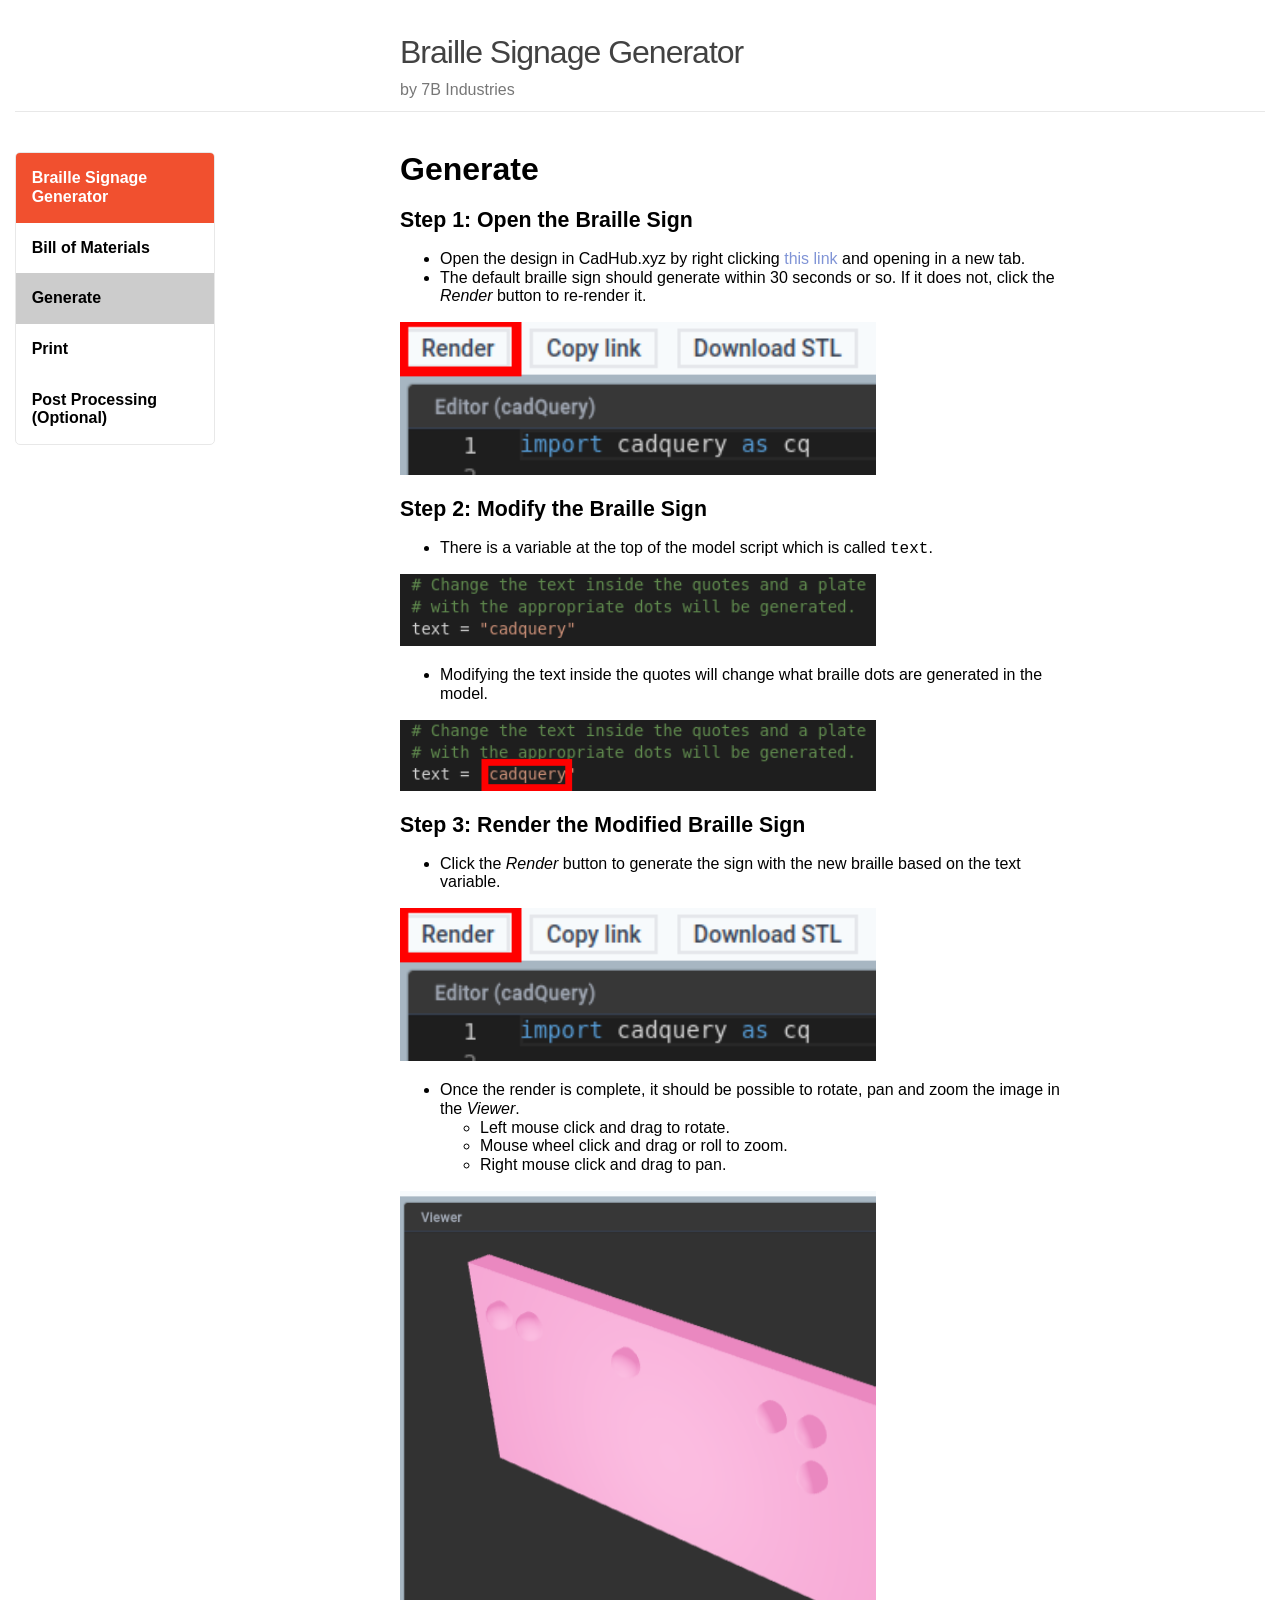
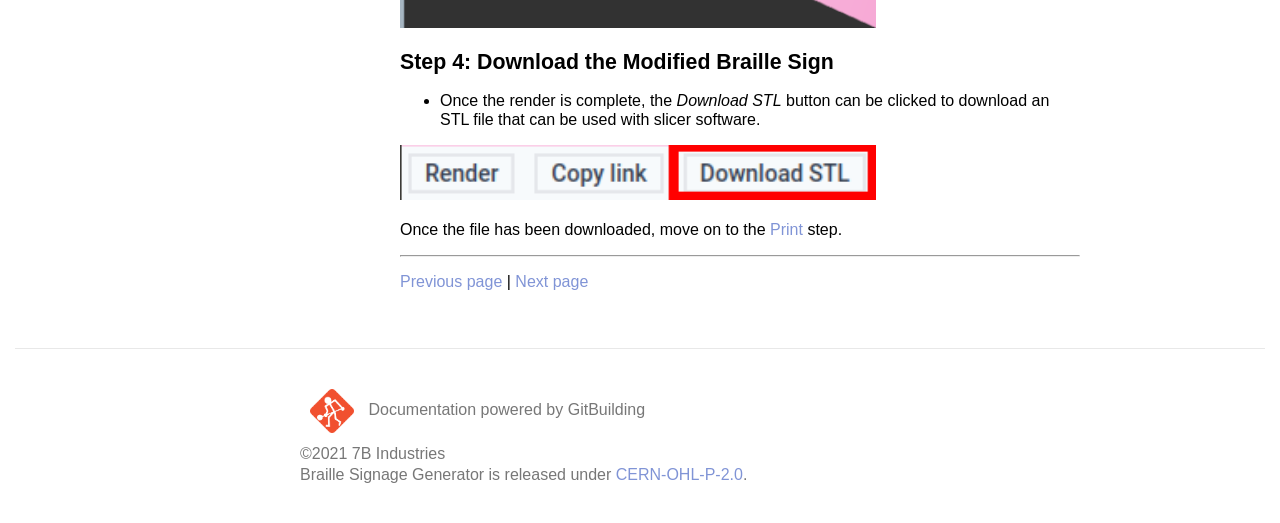
==== generate.html @ bbf99a9f "Deploying to gh-pages from  @ 00884bc0a74a178a523535b2993f0350b3ded7c9 🚀" ====
<!DOCTYPE html>
<html>
<head>
    <meta charset="utf-8">
    <title>Braille Signage Generator</title>
    <meta http-equiv="X-UA-Compatible" content="IE=edge">
    <meta name="viewport" content="width=device-width, initial-scale=1">
    <link rel="shortcut icon" href="./static/Logo/favicon.ico" />
<link rel="icon" type="image/png" href="./static/Logo/favicon-32x32.png" sizes="32x32" />
<link rel="icon" type="image/png" href="./static/Logo/favicon-16x16.png" sizes="16x16" />

    <link href="./static/style.css" rel="stylesheet">
        <script type="text/javascript" src="./static/3d-viewer.js"></script>
    
</head>
<body>
<header class="site-header">
    <div class="wrapper">
        <div class=header-text>
   
    <a class="site-title" href="./">Braille Signage Generator</a>
   
    <p class="author">by 7B Industries</p>
</div>
            </div>
</header>
<div class="page-content">
            <div>
            <nav class="sidebar">
                <a href="#" class="menu-icon">
                <svg viewBox="0 0 18 15">
                    <path fill="#424242" d="M18,1.484c0,0.82-0.665,1.484-1.484,1.484H1.484C0.665,2.969,0,2.304,0,1.484l0,0C0,0.665,0.665,0,1.484,0 h15.031C17.335,0,18,0.665,18,1.484L18,1.484z"/>
                    <path fill="#424242" d="M18,7.516C18,8.335,17.335,9,16.516,9H1.484C0.665,9,0,8.335,0,7.516l0,0c0-0.82,0.665-1.484,1.484-1.484 h15.031C17.335,6.031,18,6.696,18,7.516L18,7.516z"/>
                    <path fill="#424242" d="M18,13.516C18,14.335,17.335,15,16.516,15H1.484C0.665,15,0,14.335,0,13.516l0,0 c0-0.82,0.665-1.484,1.484-1.484h15.031C17.335,12.031,18,12.696,18,13.516L18,13.516z"/>
                </svg>
                </a>
                <ul class="nav-list">
                <li>
    <a class="navhome" href="./">
        Braille Signage Generator
    </a>
</li>
<li class="not-active">
    <a class="not-active" href="./landing_BOM.html">
        Bill of Materials
    </a>
    </li>
<li class="active">
    <a class="active" href="./generate.html">
        Generate
    </a>
    </li>
<li class="not-active">
    <a class="not-active" href="./print.html">
        Print
    </a>
    </li>
<li class="not-active">
    <a class="not-active" href="./post_processing.html">
        Post Processing (Optional)
    </a>
    </li>

                </ul>
            </nav>
        </div>
        <div class="wrapper">
    <h1>Generate</h1>
<h2 class="page-step" id="open">Step 1: Open the Braille Sign</h2>
<ul>
<li>Open the design in CadHub.xyz by right clicking <a href="https://cadhub.xyz/dev-ide/cadQuery#fetch_text_v1=https://github.com/7B-Things/braille-signage-generator/blob/main/braille_signage_generator.py" title="">this link</a> and opening in a new tab.</li>
<li>The default braille sign should generate within 30 seconds or so. If it does not, click the <em>Render</em> button to re-render it.</li>
</ul>
<p><img alt="CadHub.xyz Render button" src="images/braille_sign_generator_cadhub_render_button.png" title="" /></p>
<h2 class="page-step" id="modify">Step 2: Modify the Braille Sign</h2>
<ul>
<li>There is a variable at the top of the model script which is called <code>text</code>.</li>
</ul>
<p><img alt="Text variable" src="images/braille_sign_generator_text_variable.png" title="" /></p>
<ul>
<li>Modifying the text inside the quotes will change what braille dots are generated in the model.</li>
</ul>
<p><img alt="Text variable highlighted" src="images/braille_sign_generator_text_variable_highlighted.png" title="" /></p>
<h2 class="page-step" id="render">Step 3: Render the Modified Braille Sign</h2>
<ul>
<li>Click the <em>Render</em> button to generate the sign with the new braille based on the text variable.</li>
</ul>
<p><img alt="CadHub.xyz Render button" src="images/braille_sign_generator_cadhub_render_button.png" title="" /></p>
<ul>
<li>Once the render is complete, it should be possible to rotate, pan and zoom the image in the <em>Viewer</em>.<ul>
<li>Left mouse click and drag to rotate.</li>
<li>Mouse wheel click and drag or roll to zoom.</li>
<li>Right mouse click and drag to pan.</li>
</ul>
</li>
</ul>
<p><img alt="CadHub 3D Viewer with rendered braille sign" src="images/braille_sign_generator_cadhub_viewer_with_render.png" title="" /></p>
<h2 class="page-step" id="download">Step 4: Download the Modified Braille Sign</h2>
<ul>
<li>Once the render is complete, the <em>Download STL</em> button can be clicked to download an STL file that can be used with slicer software.</li>
</ul>
<p><img alt="CadHub Download STL button" src="images/braille_sign_generator_download_stl_button.png" title="" /></p>
<p>Once the file has been downloaded, move on to the <a href="print.html" title="">Print</a> step.</p>
<hr />
<p><a href="landing_BOM.html">Previous page</a> | <a href="print.html">Next page</a></p>
    </div>
</div>
<footer class="site-footer">
    <div class="wrapper">
        <a target="_blank" rel="noopener noreferrer" href="https://gitbuilding.io">
    <img class="icon" src="./static/Logo/GitBuilding500x.png">
    <span class="info">Documentation powered by GitBuilding</span>
</a>
    <p class="author">©2021 7B Industries</p>
    <p class="license">Braille Signage Generator is released under <a href="license.html">CERN-OHL-P-2.0</a>.</p>

    </div>
</footer></body>
</html>
---- static/style.css ----
body {
  color: black;
  font-size: 12pt;
  font-family: sans-serif;
  line-height: 14pt;
  padding-left: 5pt;
  padding-right: 5pt;
  padding-top: 5pt;
}

h1 {
  font: 24pt sans-serif;
  font-weight: bold;
  line-height: 26pt;
  margin-top: 0;
}

h2 {
  font: 16pt sans-serif;
  font-weight: bold;
  line-height: 18pt;
}

h3 {
  font: 14pt sans-serif;
  font-weight: bold;
  line-height: 16pt;
}

h4 {
  font: 12pt sans-serif;
  font-weight: bold;
  line-height: 14pt;
}

.info {
  color: #777;
  margin: 2px 0;
}

.author {
  color: #777;
  line-height: 14pt;
  margin: 2px 0;
}

.affiliation {
  color: #777;
  line-height: 14pt;
  margin: 2px 0;
}

.email {
  color: #777;
  line-height: 14pt;
  margin: 2px 0;
}

.license {
  color: #777;
  line-height: 14pt;
  margin: 2px 0;
}

img {
  box-sizing: border-box;
  max-height: 50vh;
  object-fit: contain;
  padding: 0;
  width: 70%;
}

a {
  text-decoration: none;
}

a:link, a:visited {
  color: #8094d6;
}

a:hover, a:active {
  text-decoration: underline;
}

a.missing:link,
a.missing:visited,
a.missing:active { color: #ca1212; text-decoration: none; }

table {
  border-collapse: collapse;
  border-spacing: 0;
  font-size: 16px;
  font-family: sans-serif;
  width: 100%;
}

th {
  background-color: #F1502F;
  color: white;
  padding-top: 11px;
  padding-bottom: 11px;
  text-align:left;
}

.site-header {
  border-bottom: 1px solid #e8e8e8;
  min-height: 56px;
  position: relative;
}

.page-content {
  display: flex;
  padding: 30px 0;
}

.site-footer {
  border-top: 1px solid #e8e8e8;
  padding: 20px 0;
}

.site-title:link, .site-title:visited {
  color: #424242;
}

.site-title {
  font-size: 32px;
  font-weight: 400;
  line-height: 54px;
  letter-spacing: -1px;
  margin-bottom: 0;
}

.site-subtitle {
  font-size: 24px;
  font-weight: 300;
  line-height: 50px;
  letter-spacing: -1px;
  margin: 0;
}

.icon {
  box-sizing: border-box;
  display: inline-block;
  height: 64px;
  padding: 10px 0;
  vertical-align: middle;
  width: 64px;
}

.header-buttons{
  float:right;
}

.header-text {
  float:left;
}

nav {
  min-width: 200px;
}

.sidebar {
  background-color: #fff;
  border: 1px solid #e8e8e8;
  border-radius: 5px;
  box-sizing: border-box;
  float: left;
  height: auto;
  margin: 10px 0 0 0;
  overflow: auto;
  padding: 0;
  width: 200px;
}

.sidebar .menu-icon {
  display: none;
}

.sidebar a {
  color: black;
  display: block;
  padding: 16px;
  text-decoration: none;
}

.nav-list {
  font-weight: bold;
  list-style: none;
  margin: 0;
  padding-left: 0;
}

.nav-list a.navhome{
  background-color: #f1502f;
  color: white;
}

.nav-list li.active{
  background-color: #ececec;
}

.nav-list a.active{
  background-color: #ccc;
}

.nav-list a:hover:not(.active){
  background-color: #555;
  color: white;
}

.sub-nav-list{
  font-weight: normal;
  list-style: none;
  margin-left: 0;
  padding-left: 0;
}

.sub-nav-list a{
  padding-left: 26px;
}

.sub-nav-list a.navhome{
  background-color: #f1502f;
  color: white;
}

.sub-nav-list a.active{
  background-color: #ccc;
}

.sub-nav-list a:hover:not(.active){
  background-color: #555;
  color: white;
}
.wrapper {
  box-sizing: border-box;
  margin-left: auto;
  margin-right: auto;
  margin-top: 0;
  max-width: 740px;
  padding: 10px 30px;
  width: 95%;
}

.site-header {
  padding-left: 200px;
}

#preview-panel > .site-header {
  padding-left: 0;
}

/**
 * Clearfix
 */
.wrapper:after{
  clear: both;
  content: "";
  display: table;
}

@media screen and (max-width: 600px) {
  nav {
    min-width: 0;
  }

  .site-header {
    padding-left: 0;
  }

  .sidebar {
    background-color: #fff;
    border: 1px solid #e8e8e8;
    border-radius: 5px;
    height: auto;
    margin: 0;
    padding: 10px;
    width: auto;
  }

  .wrapper {
    max-width: 600px;
    padding-left: 15px;
    padding-right: 15px;
  }

  .sidebar .menu-icon {
    display: block;
    float: left;
    height: 20px;
    line-height: 0;
    padding: 0;
    text-align: center;
    width: 20px;
  }

  .sidebar .menu-icon > svg {
    height: 15px;
    width: 18px;
  }

  .sidebar .menu-icon > svg path {
    fill: #424242;
  }

  .sidebar .nav-list{
    clear: both;
    display: none;
  }

  .sidebar:hover .nav-list{
    display: block;
    padding-bottom: 5px;
  }
}

.gb3dviewer {
  border: 2px solid #000;
  padding: 0;
}

.gallery-thumb img {
  border: 4px solid #555;
  box-sizing: border-box;
  height: 80px;
  margin: 0 10px 10px 0;
  padding: 1px;
  width: auto;
}

.gallery-thumb img:hover {
  border: 4px solid #F1502F;
  cursor:pointer;
}

.gallery-show img {
  box-sizing: border-box;
  border: 4px solid #444;
  height: 50vh;
  object-fit: contain;
  padding: 0;
  width: 70%;
  background: #aaa;
}
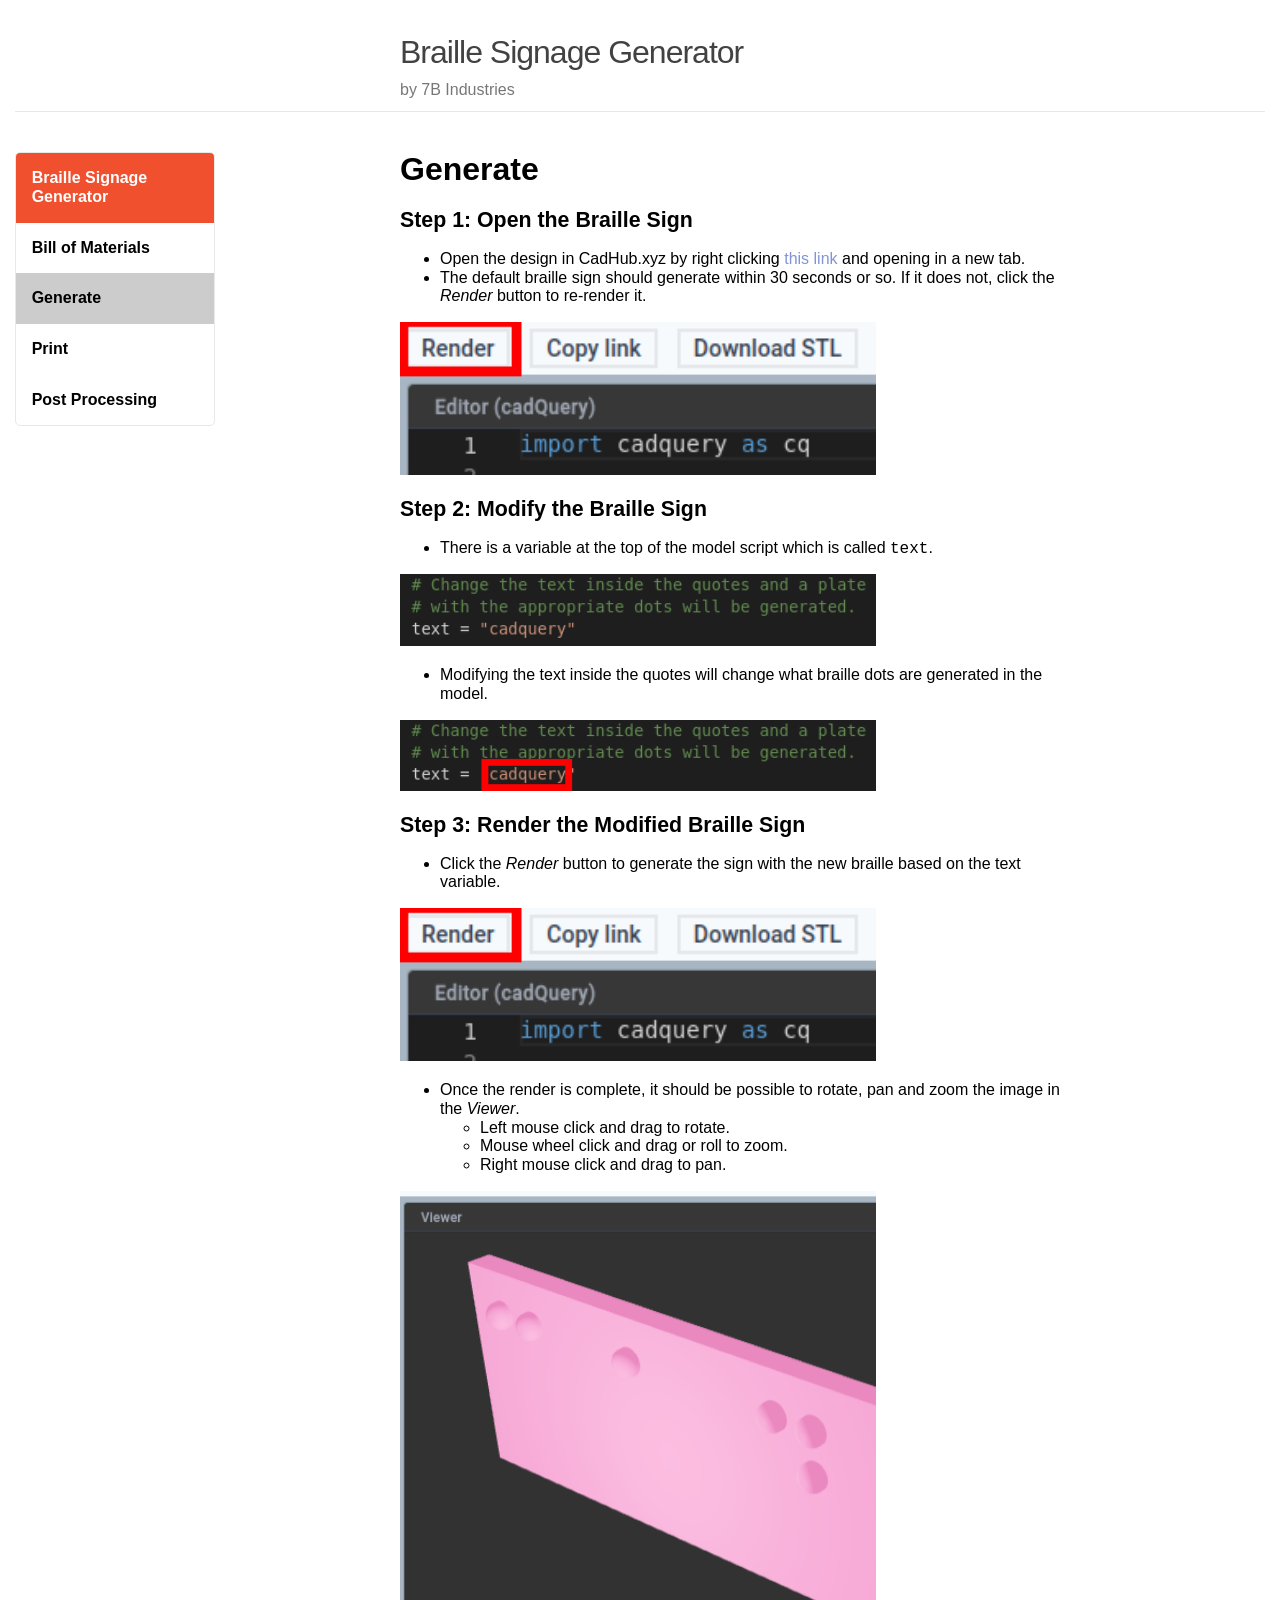
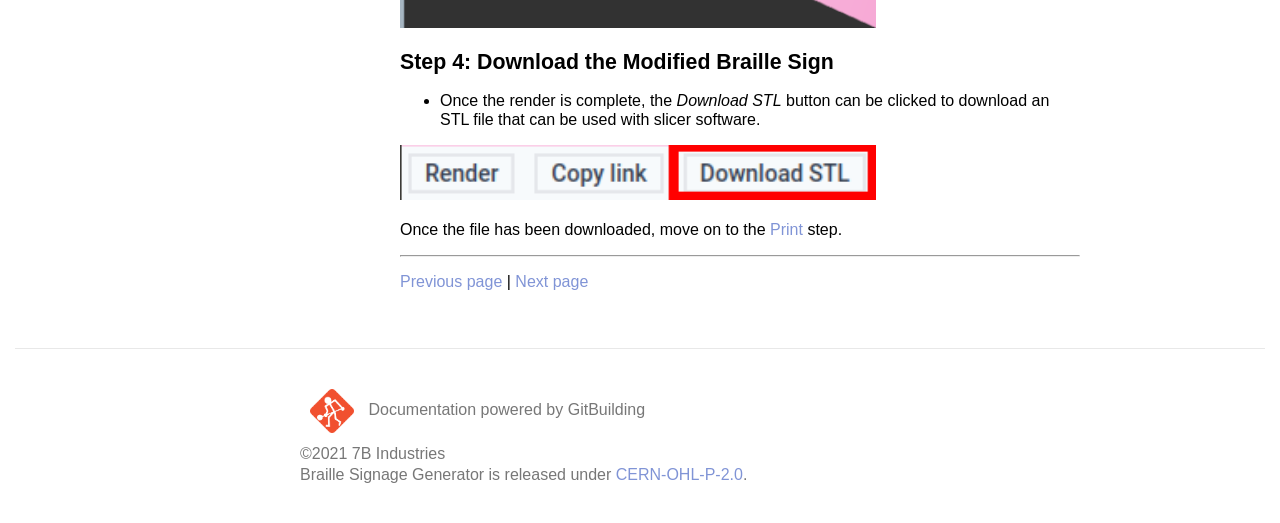
==== commit c0040f14: "Deploying to gh-pages from  @ 6bd2835b2c1b022c3bf7c95b69654465071d7069 🚀" ====
--- a/generate.html
+++ b/generate.html
@@ -57,7 +57,7 @@
     </li>
 <li class="not-active">
     <a class="not-active" href="./post_processing.html">
-        Post Processing (Optional)
+        Post Processing
     </a>
     </li>
 
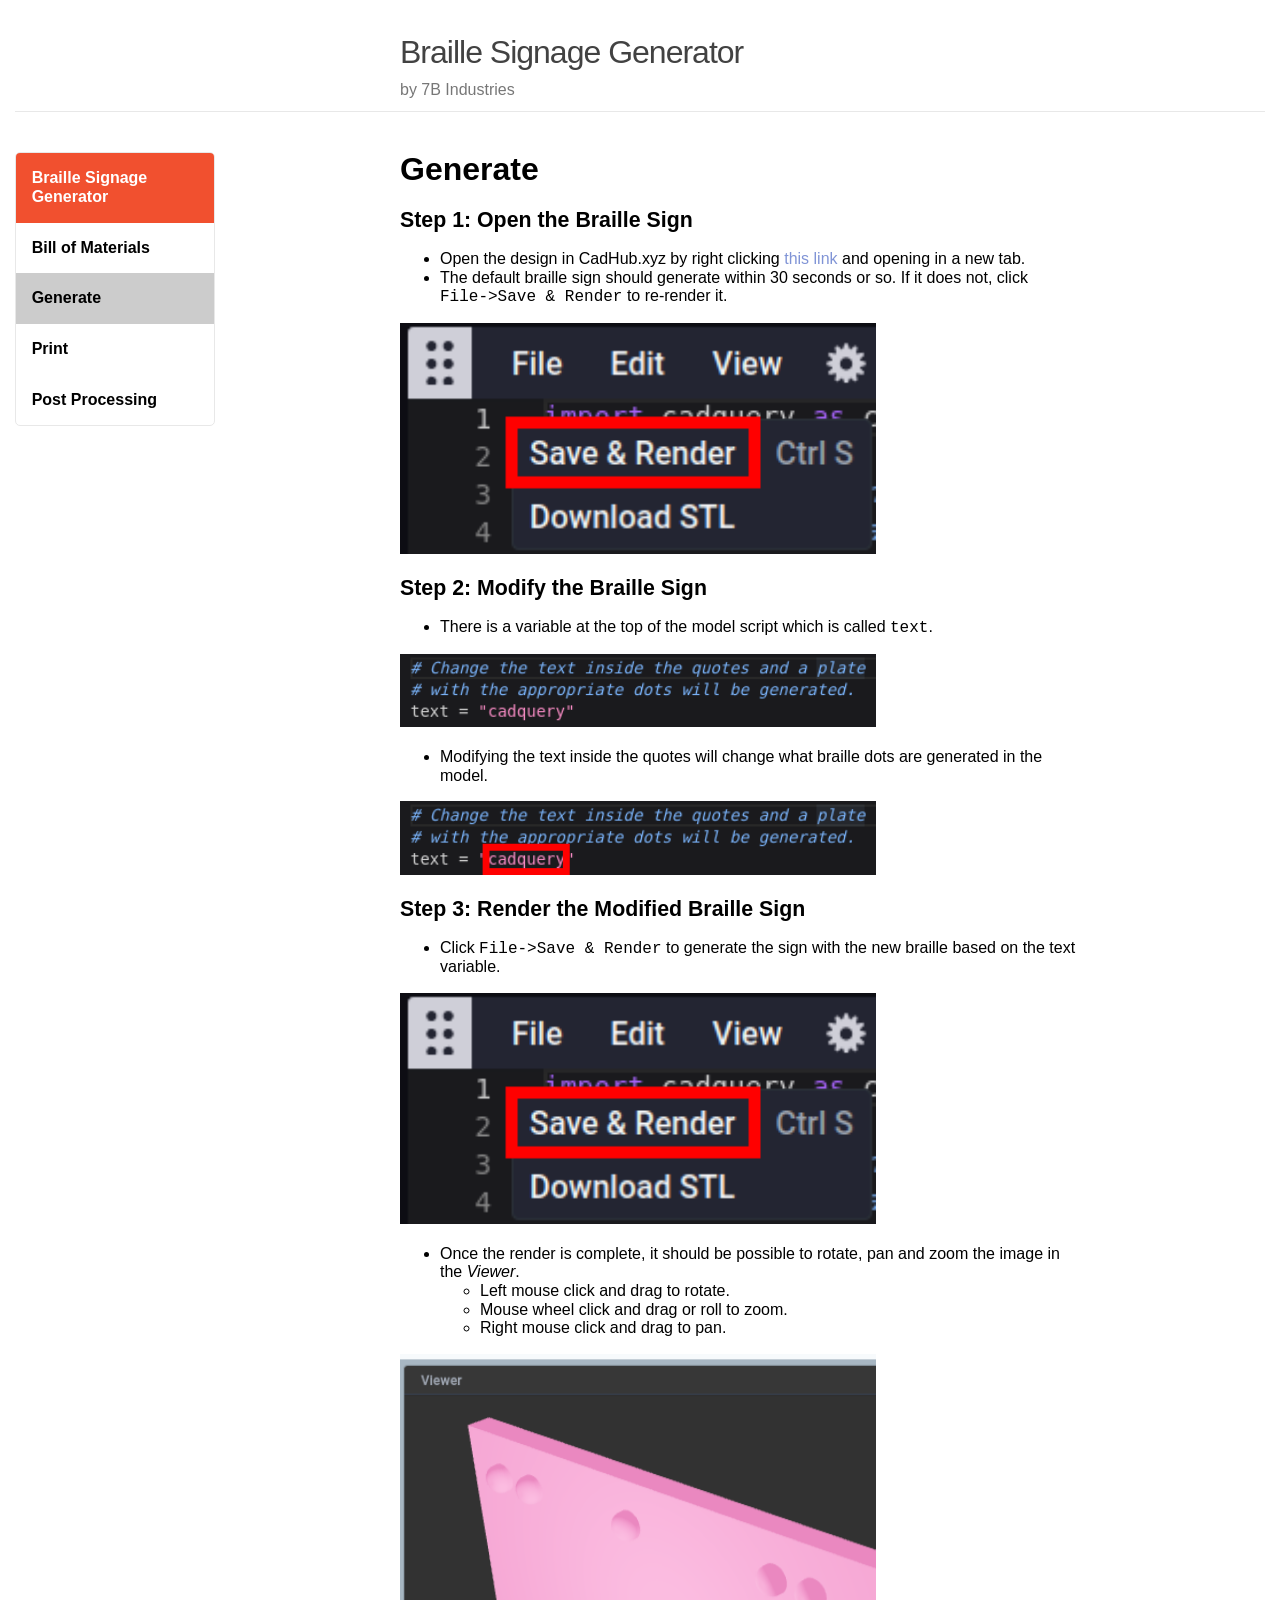
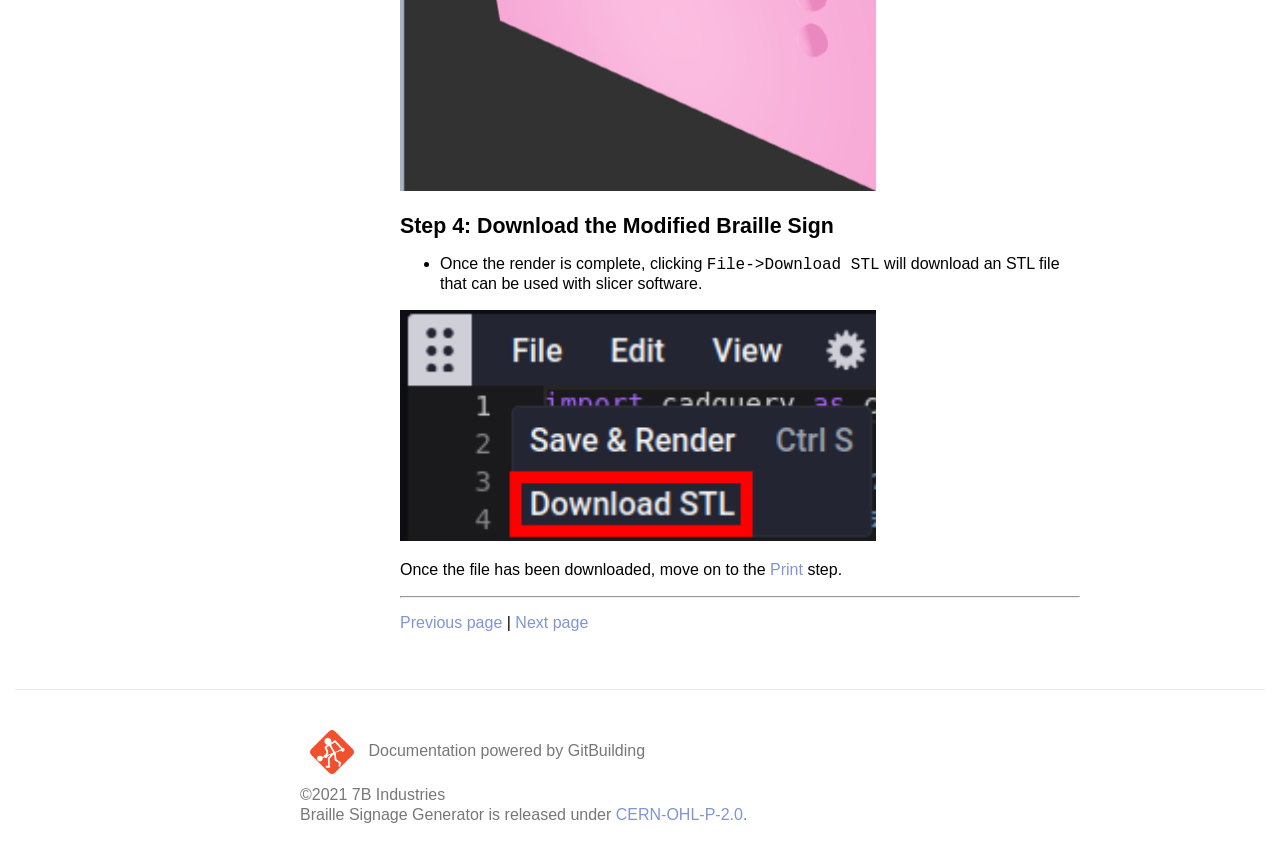
==== commit 64be3f39: "Deploying to gh-pages from  @ 6a0f4faf910efb9feed2c2b183980dda6483e236 🚀" ====
--- a/generate.html
+++ b/generate.html
@@ -69,7 +69,7 @@
 <h2 class="page-step" id="open">Step 1: Open the Braille Sign</h2>
 <ul>
 <li>Open the design in CadHub.xyz by right clicking <a href="https://cadhub.xyz/dev-ide/cadQuery#fetch_text_v1=https://github.com/7B-Things/braille-signage-generator/blob/main/braille_signage_generator.py" title="">this link</a> and opening in a new tab.</li>
-<li>The default braille sign should generate within 30 seconds or so. If it does not, click the <em>Render</em> button to re-render it.</li>
+<li>The default braille sign should generate within 30 seconds or so. If it does not, click <code>File-&gt;Save &amp; Render</code> to re-render it.</li>
 </ul>
 <p><img alt="CadHub.xyz Render button" src="images/braille_sign_generator_cadhub_render_button.png" title="" /></p>
 <h2 class="page-step" id="modify">Step 2: Modify the Braille Sign</h2>
@@ -83,7 +83,7 @@
 <p><img alt="Text variable highlighted" src="images/braille_sign_generator_text_variable_highlighted.png" title="" /></p>
 <h2 class="page-step" id="render">Step 3: Render the Modified Braille Sign</h2>
 <ul>
-<li>Click the <em>Render</em> button to generate the sign with the new braille based on the text variable.</li>
+<li>Click <code>File-&gt;Save &amp; Render</code> to generate the sign with the new braille based on the text variable.</li>
 </ul>
 <p><img alt="CadHub.xyz Render button" src="images/braille_sign_generator_cadhub_render_button.png" title="" /></p>
 <ul>
@@ -97,7 +97,7 @@
 <p><img alt="CadHub 3D Viewer with rendered braille sign" src="images/braille_sign_generator_cadhub_viewer_with_render.png" title="" /></p>
 <h2 class="page-step" id="download">Step 4: Download the Modified Braille Sign</h2>
 <ul>
-<li>Once the render is complete, the <em>Download STL</em> button can be clicked to download an STL file that can be used with slicer software.</li>
+<li>Once the render is complete, clicking <code>File-&gt;Download STL</code> will download an STL file that can be used with slicer software.</li>
 </ul>
 <p><img alt="CadHub Download STL button" src="images/braille_sign_generator_download_stl_button.png" title="" /></p>
 <p>Once the file has been downloaded, move on to the <a href="print.html" title="">Print</a> step.</p>
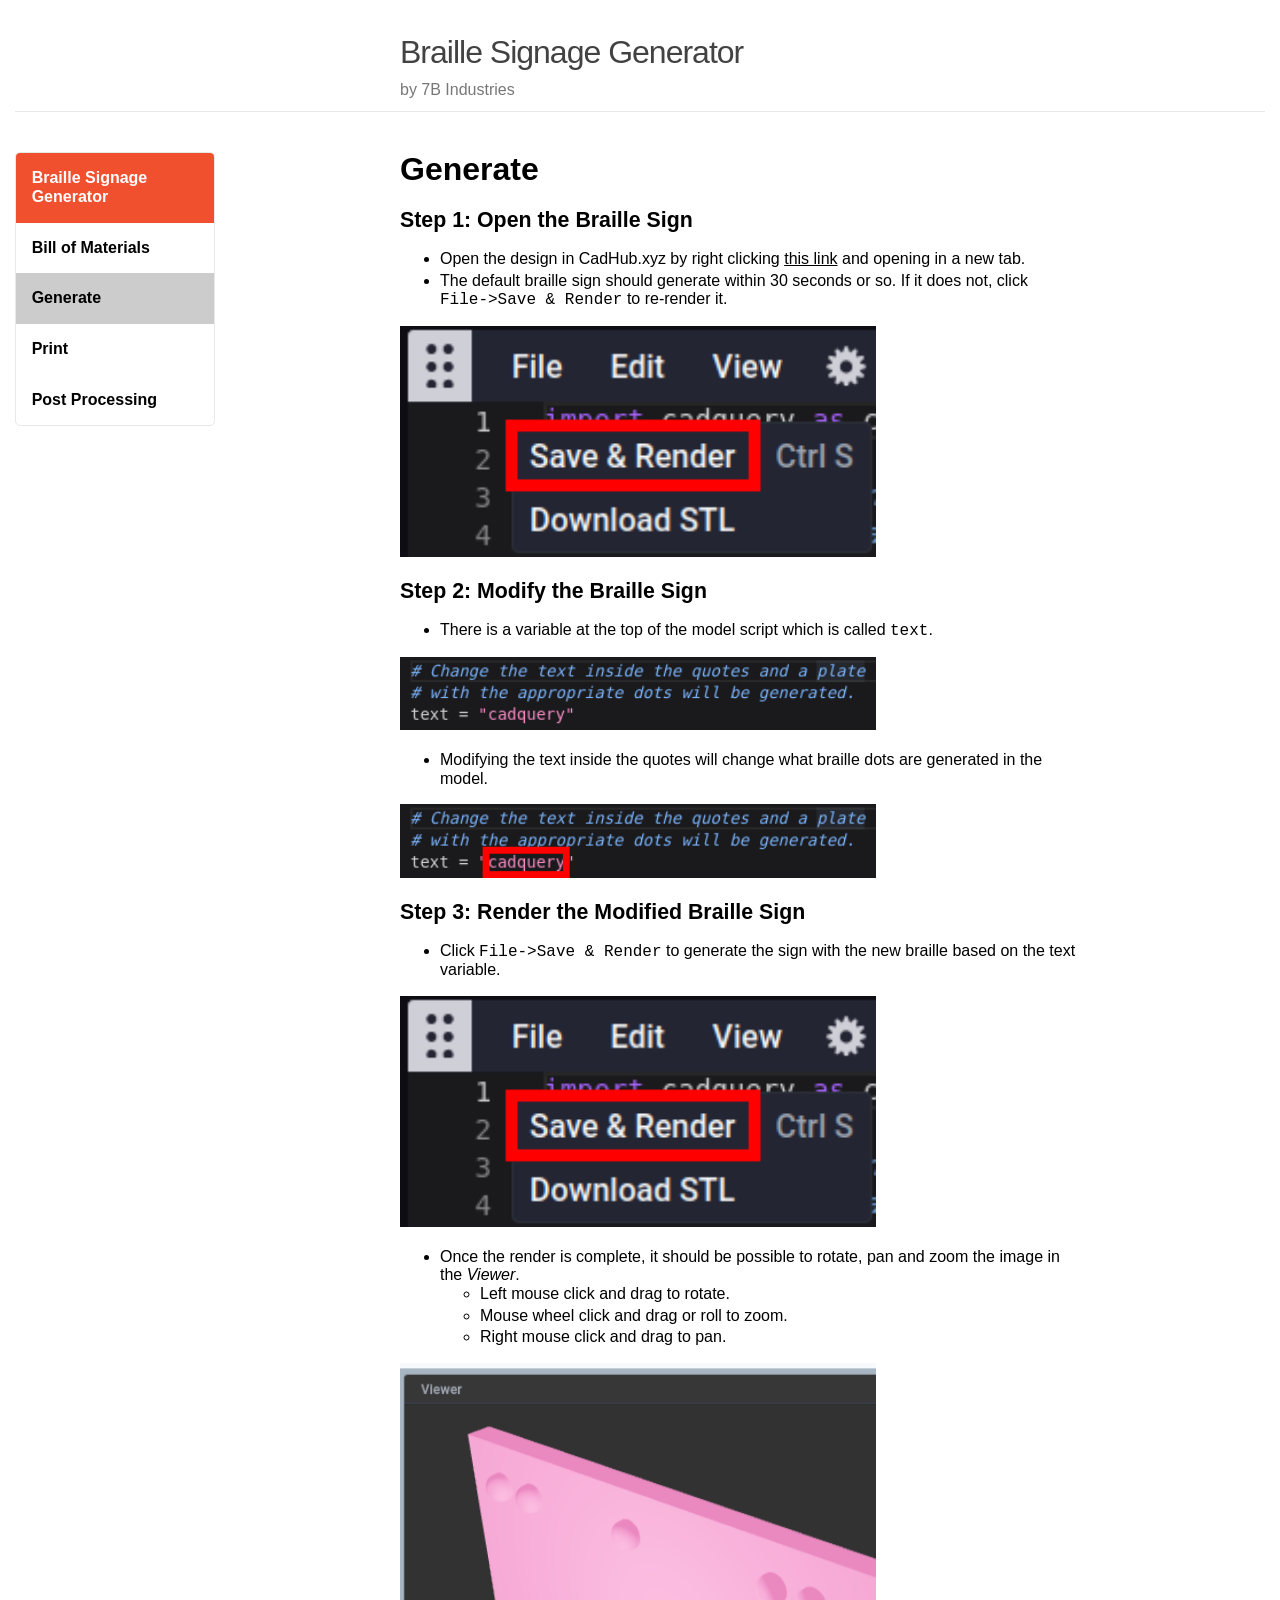
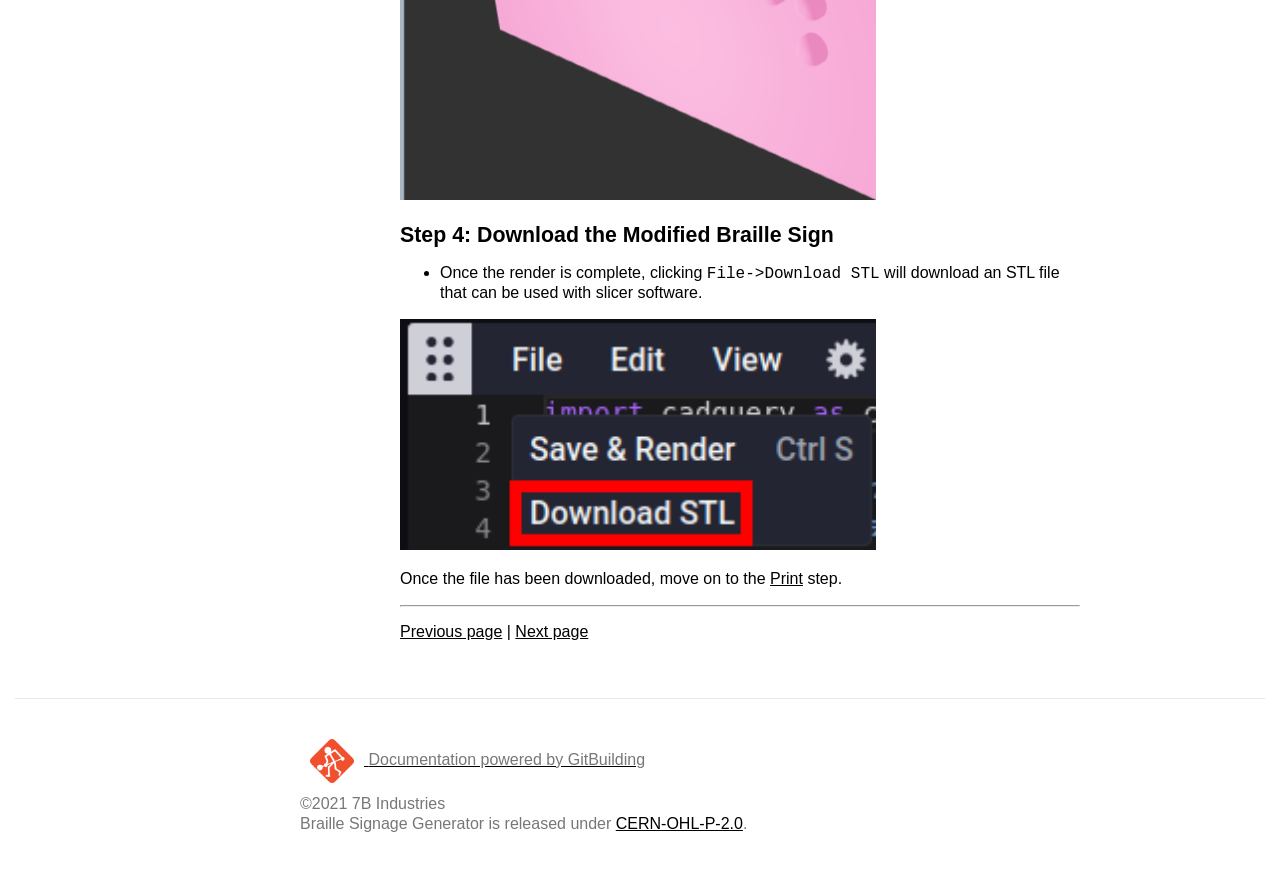
==== commit 9a5de5b8: "Deploying to gh-pages from  @ 4e44c191dda49779ab6b48f7f3561edf9adf538c 🚀" ====
--- a/generate.html
+++ b/generate.html
@@ -18,7 +18,7 @@
     <div class="wrapper">
         <div class=header-text>
    
-    <a class="site-title" href="./">Braille Signage Generator</a>
+    <h1 class="site-title">Braille Signage Generator</h1>
    
     <p class="author">by 7B Industries</p>
 </div>
@@ -108,7 +108,7 @@
 <footer class="site-footer">
     <div class="wrapper">
         <a target="_blank" rel="noopener noreferrer" href="https://gitbuilding.io">
-    <img class="icon" src="./static/Logo/GitBuilding500x.png">
+    <img class="icon" src="./static/Logo/GitBuilding500x.png" alt="GitBuilding logo">
     <span class="info">Documentation powered by GitBuilding</span>
 </a>
     <p class="author">©2021 7B Industries</p>
--- a/static/style.css
+++ b/static/style.css
@@ -71,35 +71,41 @@
 }
 
 a {
-  text-decoration: none;
-}
-
-a:link, a:visited {
-  color: #8094d6;
+  text-decoration: underline;
+  color: #000000;
 }
 
 a:hover, a:active {
-  text-decoration: underline;
+    color: #363636;
 }
 
 a.missing:link,
 a.missing:visited,
 a.missing:active { color: #ca1212; text-decoration: none; }
 
+a.bom:link,
+a.bom:visited,
+a.bom:active { text-decoration: underline }
+
+li {margin-bottom: 3px;}
+
 table {
+  border: 1px solid lightgrey;
   border-collapse: collapse;
   border-spacing: 0;
-  font-size: 16px;
-  font-family: sans-serif;
-  width: 100%;
+}
+
+th, td {
+  border: 1px solid lightgrey;
+  text-align: left;
+  padding-top: 4px;
+  padding-left: 4px;
+  padding-right: 12px;
+  padding-bottom: 4px;
 }
 
 th {
-  background-color: #F1502F;
-  color: white;
-  padding-top: 11px;
-  padding-bottom: 11px;
-  text-align:left;
+  background: rgb(231, 231, 231);
 }
 
 .site-header {
@@ -118,11 +124,8 @@
   padding: 20px 0;
 }
 
-.site-title:link, .site-title:visited {
+.site-title {
   color: #424242;
-}
-
-.site-title {
   font-size: 32px;
   font-weight: 400;
   line-height: 54px;
@@ -195,6 +198,10 @@
   color: white;
 }
 
+.nav-list li{
+  margin: 0;
+}
+
 .nav-list li.active{
   background-color: #ececec;
 }
@@ -209,13 +216,13 @@
 }
 
 .sub-nav-list{
-  font-weight: normal;
   list-style: none;
   margin-left: 0;
   padding-left: 0;
 }
 
 .sub-nav-list a{
+  font-weight: normal;
   padding-left: 26px;
 }
 
@@ -253,7 +260,7 @@
 /**
  * Clearfix
  */
-.wrapper:after{
+.wrapper:after {
   clear: both;
   content: "";
   display: table;
@@ -342,3 +349,9 @@
   width: 70%;
   background: #aaa;
 }
+
+
+.katex img {
+	object-fit: fill;
+    padding: unset;
+}
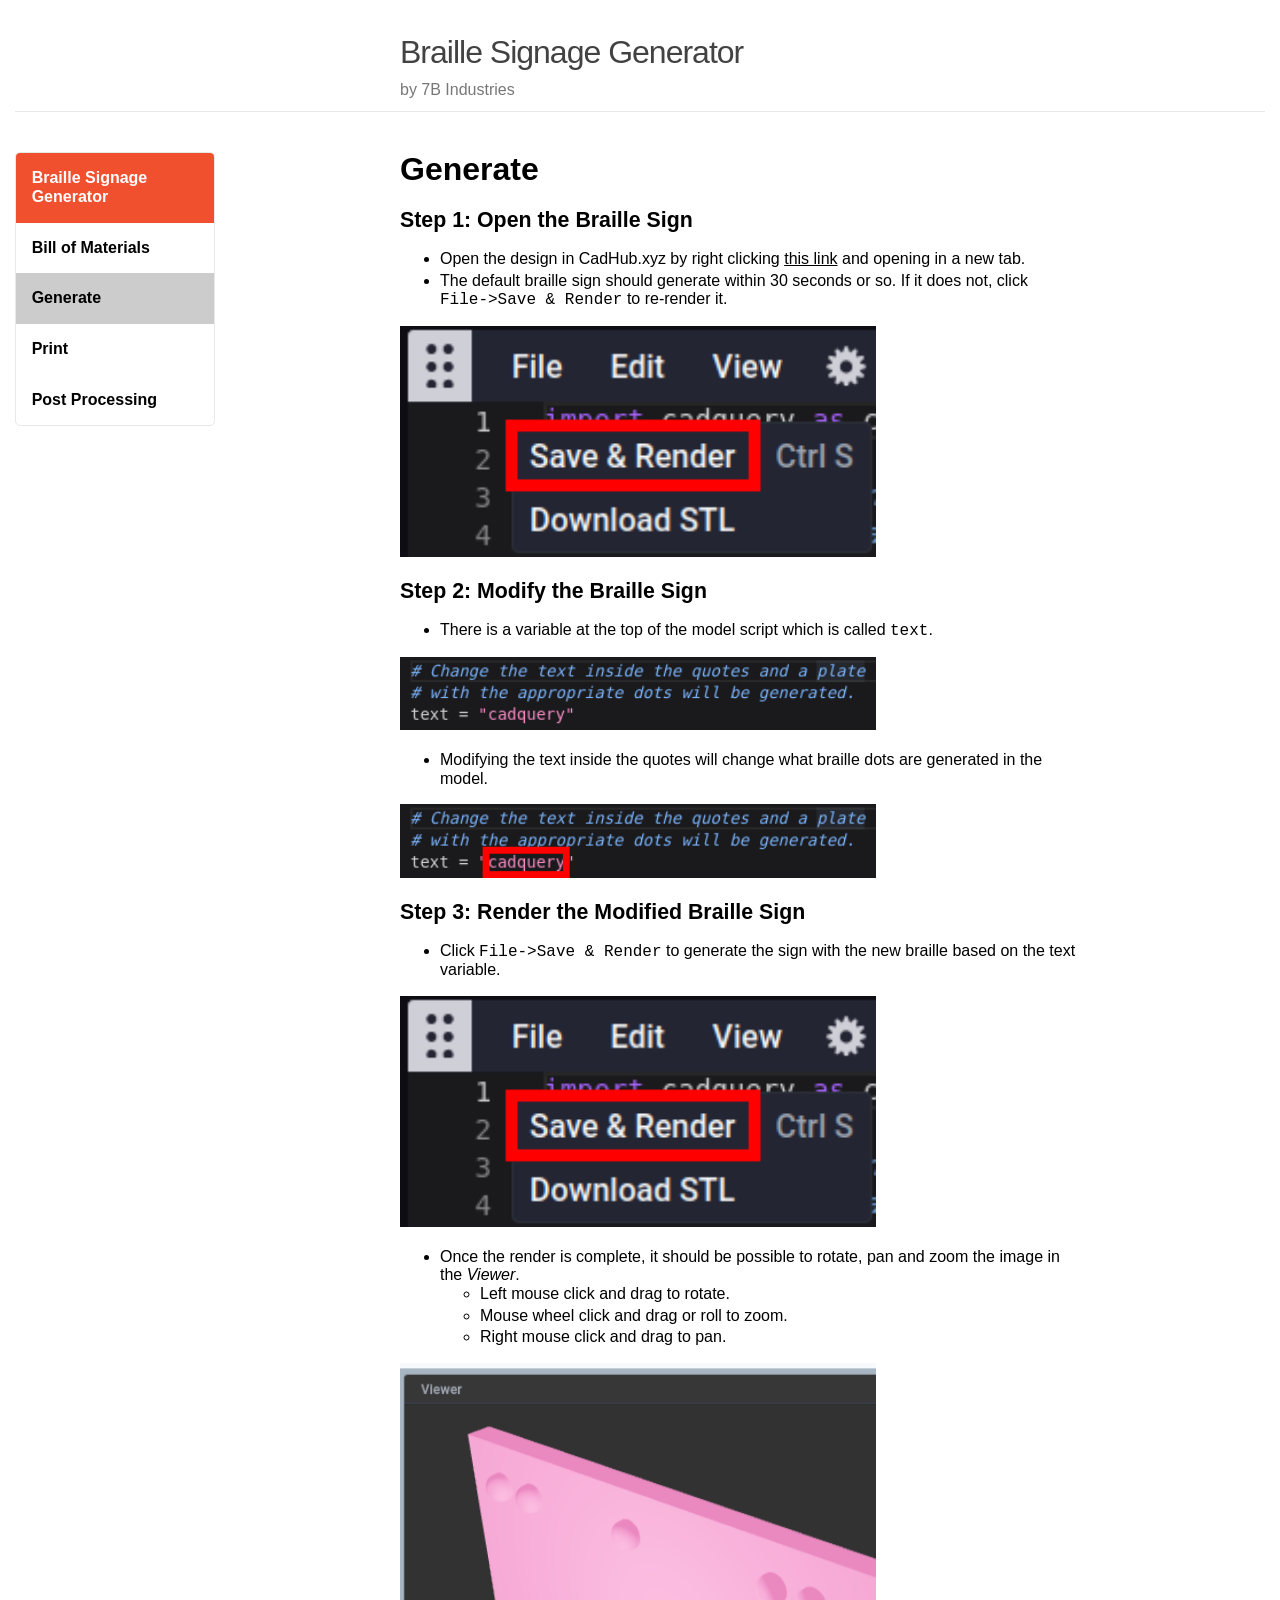
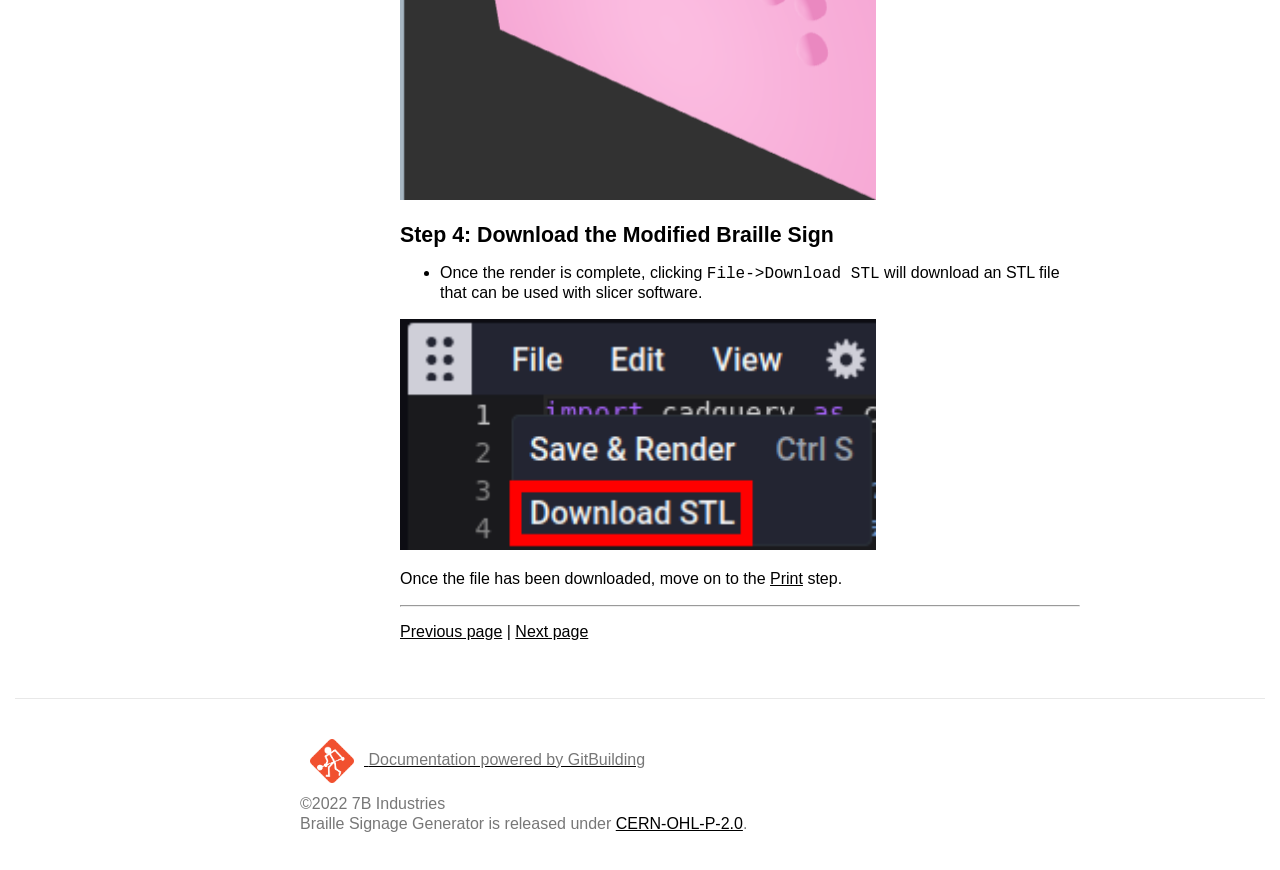
==== commit 50888d30: "Deploying to gh-pages from  @ cf68c6d23f1c18d7998682cd5bf727f4060e8905 🚀" ====
--- a/generate.html
+++ b/generate.html
@@ -10,9 +10,7 @@
 <link rel="icon" type="image/png" href="./static/Logo/favicon-16x16.png" sizes="16x16" />
 
     <link href="./static/style.css" rel="stylesheet">
-        <script type="text/javascript" src="./static/3d-viewer.js"></script>
-    
-</head>
+        </head>
 <body>
 <header class="site-header">
     <div class="wrapper">
@@ -65,10 +63,10 @@
             </nav>
         </div>
         <div class="wrapper">
-    <h1>Generate</h1>
+    <h1 id="generate">Generate</h1>
 <h2 class="page-step" id="open">Step 1: Open the Braille Sign</h2>
 <ul>
-<li>Open the design in CadHub.xyz by right clicking <a href="https://cadhub.xyz/dev-ide/cadQuery#fetch_text_v1=https://github.com/7B-Things/braille-signage-generator/blob/main/braille_signage_generator.py" title="">this link</a> and opening in a new tab.</li>
+<li>Open the design in CadHub.xyz by right clicking <a href="https://cadhub.xyz/dev-ide/cadQuery#fetch_text_v1=https://github.com/7B-Things/braille-signage-generator/blob/main/braille_signage_generator.py" target="_blank" title="">this link</a> and opening in a new tab.</li>
 <li>The default braille sign should generate within 30 seconds or so. If it does not, click <code>File-&gt;Save &amp; Render</code> to re-render it.</li>
 </ul>
 <p><img alt="CadHub.xyz Render button" src="images/braille_sign_generator_cadhub_render_button.png" title="" /></p>
@@ -111,7 +109,7 @@
     <img class="icon" src="./static/Logo/GitBuilding500x.png" alt="GitBuilding logo">
     <span class="info">Documentation powered by GitBuilding</span>
 </a>
-    <p class="author">©2021 7B Industries</p>
+    <p class="author">©2022 7B Industries</p>
     <p class="license">Braille Signage Generator is released under <a href="license.html">CERN-OHL-P-2.0</a>.</p>
 
     </div>
--- a/static/style.css
+++ b/static/style.css
@@ -150,6 +150,14 @@
   width: 64px;
 }
 
+.smallicon {
+    box-sizing: border-box;
+    display: inline-block;
+    height: 24px;
+    vertical-align: middle;
+    width: 24px;
+  }
+
 .header-buttons{
   float:right;
 }
@@ -321,6 +329,127 @@
   }
 }
 
+.pagebom {
+    margin: 10px 0;
+    padding: 0 20px;
+    border: 1px solid #535353;
+    border-radius: 3px;
+}
+
+.caution-block {
+    background-color: #fdd0ab;
+    padding: 0 40px 0 60px;
+    border: 1px solid #d46000;
+    border-radius: 3px;
+    background-image: url(Icons/caution.png);
+    background-repeat: no-repeat;
+    background-position: 12px 10px;
+}
+
+.caution-block strong{
+    color: #d46000;
+}
+
+.warning-block {
+    background-color: #fcc;
+    padding: 0 40px 0 60px;
+    border: 1px solid #c00;
+    border-radius: 3px;
+    background-image: url(Icons/warning.png);
+    background-repeat: no-repeat;
+    background-position: 12px 10px;
+}
+
+.warning-block strong{
+    color: #c00;
+}
+
+.info-block {
+    background-color: #ccf;
+    padding: 0 40px 0 60px;
+    border: 1px solid #00c;
+    border-radius: 3px;
+    background-image: url(Icons/info.png);
+    background-repeat: no-repeat;
+    background-position: 12px 10px;
+}
+
+.info-block strong{
+    color: #00c;
+}
+
+.help-block {
+    background-color: #ccf;
+    padding: 0 40px 0 60px;
+    border: 1px solid #00c;
+    border-radius: 3px;
+    background-image: url(Icons/help.png);
+    background-repeat: no-repeat;
+    background-position: 12px 10px;
+}
+
+.help-block strong{
+    color: #00c;
+}
+
+
+/**
+ * Details header
+ */
+ .details-header:after {
+  clear: both;
+  content: "";
+  display: table;
+}
+
+.details-header{
+  border: 1px solid #aaa;
+  display: flex;
+  background-color: #ecd2cd;
+}
+.details-thumb-outer{
+    flex-basis: 35%;
+    float: left;
+    box-sizing: border-box;
+    padding-top: 10px;
+    padding-left: 10px;
+    padding-bottom: 10px;
+    flex-grow: 1;
+}
+
+.details-thumb{
+  box-sizing: border-box;
+  border: 1px solid #aaa;
+  background-color: #fff;
+  height: 100%;
+}
+
+.details-thumb img {
+  box-sizing: border-box;
+  max-height: 30vh;
+  object-fit: contain;
+  padding: 0;
+  width: 100%;
+}
+
+.other-details{
+  flex-basis: 65%;
+  box-sizing: border-box;
+  float: left;
+  padding-top: 10px;
+  padding-left: 10px;
+  padding-right: 10px;
+  flex-grow: 1;
+}
+
+.detail{
+  border: 1px solid #aaa;
+  box-sizing: content-box;
+  padding: 10px;
+  margin-bottom: 10px;
+  background-color: #fff;
+}
+
 .gb3dviewer {
   border: 2px solid #000;
   padding: 0;
@@ -354,4 +483,80 @@
 .katex img {
 	object-fit: fill;
     padding: unset;
-}+}
+
+/* Pyments syntax highlighting */
+pre { line-height: 125%; margin: 0; }
+td.linenos pre { color: #000000; background-color: #f0f0f0; padding: 0 5px 0 5px; }
+span.linenos { color: #000000; background-color: #f0f0f0; padding: 0 5px 0 5px; }
+td.linenos pre.special { color: #000000; background-color: #ffffc0; padding: 0 5px 0 5px; }
+span.linenos.special { color: #000000; background-color: #ffffc0; padding: 0 5px 0 5px; }
+.codehilite .hll { background-color: #ffffcc }
+.codehilite { background: #f8f8f8; }
+.codehilite .c { color: #408080; font-style: italic } /* Comment */
+.codehilite .err { border: 1px solid #FF0000 } /* Error */
+.codehilite .k { color: #008000; font-weight: bold } /* Keyword */
+.codehilite .o { color: #666666 } /* Operator */
+.codehilite .ch { color: #408080; font-style: italic } /* Comment.Hashbang */
+.codehilite .cm { color: #408080; font-style: italic } /* Comment.Multiline */
+.codehilite .cp { color: #BC7A00 } /* Comment.Preproc */
+.codehilite .cpf { color: #408080; font-style: italic } /* Comment.PreprocFile */
+.codehilite .c1 { color: #408080; font-style: italic } /* Comment.Single */
+.codehilite .cs { color: #408080; font-style: italic } /* Comment.Special */
+.codehilite .gd { color: #A00000 } /* Generic.Deleted */
+.codehilite .ge { font-style: italic } /* Generic.Emph */
+.codehilite .gr { color: #FF0000 } /* Generic.Error */
+.codehilite .gh { color: #000080; font-weight: bold } /* Generic.Heading */
+.codehilite .gi { color: #00A000 } /* Generic.Inserted */
+.codehilite .go { color: #888888 } /* Generic.Output */
+.codehilite .gp { color: #000080; font-weight: bold } /* Generic.Prompt */
+.codehilite .gs { font-weight: bold } /* Generic.Strong */
+.codehilite .gu { color: #800080; font-weight: bold } /* Generic.Subheading */
+.codehilite .gt { color: #0044DD } /* Generic.Traceback */
+.codehilite .kc { color: #008000; font-weight: bold } /* Keyword.Constant */
+.codehilite .kd { color: #008000; font-weight: bold } /* Keyword.Declaration */
+.codehilite .kn { color: #008000; font-weight: bold } /* Keyword.Namespace */
+.codehilite .kp { color: #008000 } /* Keyword.Pseudo */
+.codehilite .kr { color: #008000; font-weight: bold } /* Keyword.Reserved */
+.codehilite .kt { color: #B00040 } /* Keyword.Type */
+.codehilite .m { color: #666666 } /* Literal.Number */
+.codehilite .s { color: #BA2121 } /* Literal.String */
+.codehilite .na { color: #7D9029 } /* Name.Attribute */
+.codehilite .nb { color: #008000 } /* Name.Builtin */
+.codehilite .nc { color: #0000FF; font-weight: bold } /* Name.Class */
+.codehilite .no { color: #880000 } /* Name.Constant */
+.codehilite .nd { color: #AA22FF } /* Name.Decorator */
+.codehilite .ni { color: #999999; font-weight: bold } /* Name.Entity */
+.codehilite .ne { color: #D2413A; font-weight: bold } /* Name.Exception */
+.codehilite .nf { color: #0000FF } /* Name.Function */
+.codehilite .nl { color: #A0A000 } /* Name.Label */
+.codehilite .nn { color: #0000FF; font-weight: bold } /* Name.Namespace */
+.codehilite .nt { color: #008000; font-weight: bold } /* Name.Tag */
+.codehilite .nv { color: #19177C } /* Name.Variable */
+.codehilite .ow { color: #AA22FF; font-weight: bold } /* Operator.Word */
+.codehilite .w { color: #bbbbbb } /* Text.Whitespace */
+.codehilite .mb { color: #666666 } /* Literal.Number.Bin */
+.codehilite .mf { color: #666666 } /* Literal.Number.Float */
+.codehilite .mh { color: #666666 } /* Literal.Number.Hex */
+.codehilite .mi { color: #666666 } /* Literal.Number.Integer */
+.codehilite .mo { color: #666666 } /* Literal.Number.Oct */
+.codehilite .sa { color: #BA2121 } /* Literal.String.Affix */
+.codehilite .sb { color: #BA2121 } /* Literal.String.Backtick */
+.codehilite .sc { color: #BA2121 } /* Literal.String.Char */
+.codehilite .dl { color: #BA2121 } /* Literal.String.Delimiter */
+.codehilite .sd { color: #BA2121; font-style: italic } /* Literal.String.Doc */
+.codehilite .s2 { color: #BA2121 } /* Literal.String.Double */
+.codehilite .se { color: #BB6622; font-weight: bold } /* Literal.String.Escape */
+.codehilite .sh { color: #BA2121 } /* Literal.String.Heredoc */
+.codehilite .si { color: #BB6688; font-weight: bold } /* Literal.String.Interpol */
+.codehilite .sx { color: #008000 } /* Literal.String.Other */
+.codehilite .sr { color: #BB6688 } /* Literal.String.Regex */
+.codehilite .s1 { color: #BA2121 } /* Literal.String.Single */
+.codehilite .ss { color: #19177C } /* Literal.String.Symbol */
+.codehilite .bp { color: #008000 } /* Name.Builtin.Pseudo */
+.codehilite .fm { color: #0000FF } /* Name.Function.Magic */
+.codehilite .vc { color: #19177C } /* Name.Variable.Class */
+.codehilite .vg { color: #19177C } /* Name.Variable.Global */
+.codehilite .vi { color: #19177C } /* Name.Variable.Instance */
+.codehilite .vm { color: #19177C } /* Name.Variable.Magic */
+.codehilite .il { color: #666666 } /* Literal.Number.Integer.Long */
